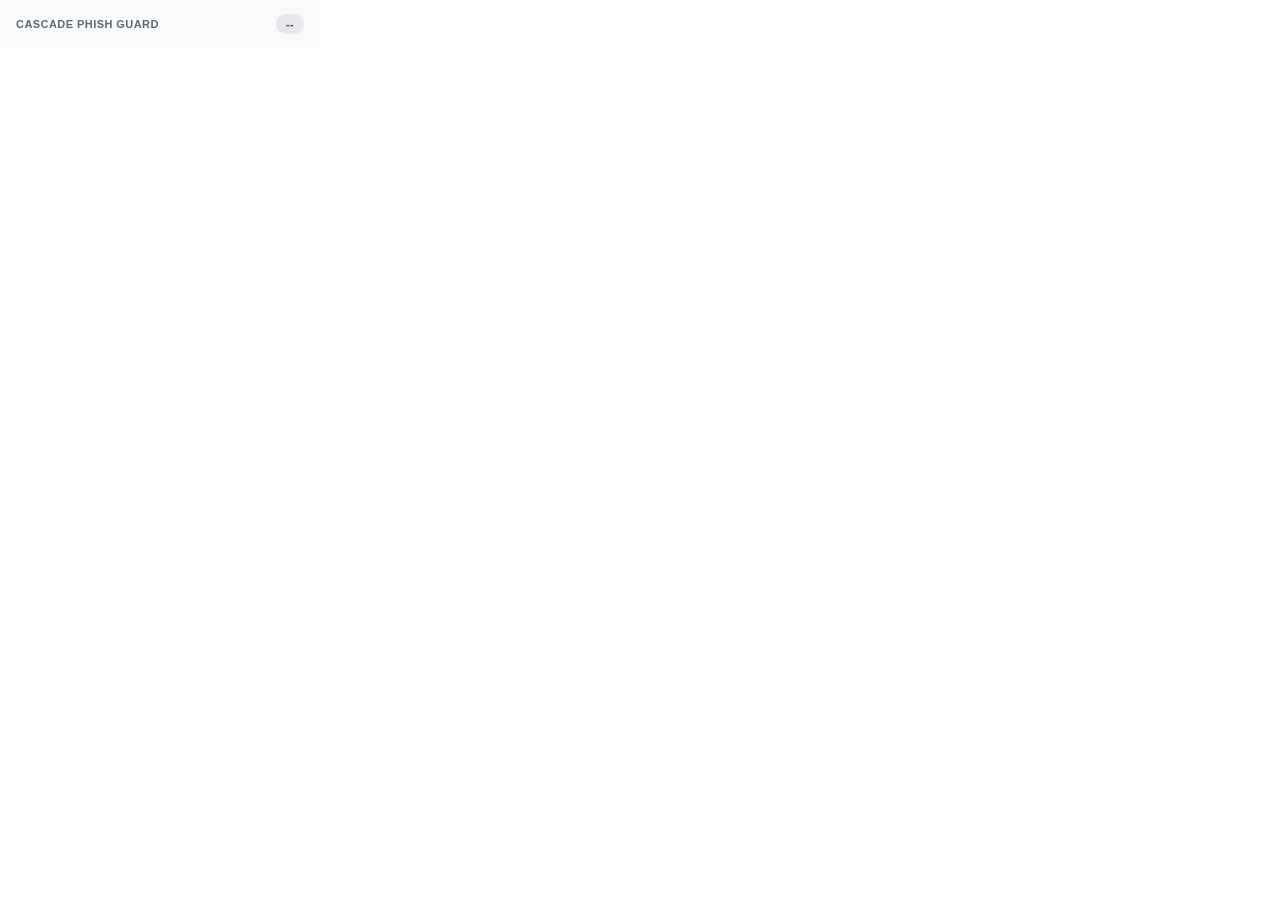
==== extension/popup.html @ 0cf2cec9 "CPG-36 — Extension UI: verdict states + progressive loading" ====
<!DOCTYPE html>
<html lang="en">
<head>
  <meta charset="UTF-8" />
  <title>Cascade Phish Guard</title>
  <link rel="stylesheet" href="popup.css" />
</head>
<body>
  <div class="card">
    <div class="topbar topbar-neutral" id="topbar">
      <span class="topbar-label">Cascade Phish Guard</span>
      <span class="badge badge-neutral" id="badge">--</span>
    </div>
    <div class="content" id="content"></div>
  </div>
  <script src="popup.js"></script>
</body>
</html>
---- extension/popup.css ----
:root {
  --radius-card: 18px;
  --radius-pill: 999px;
  --shadow-card: 0 10px 30px rgba(15, 23, 42, 0.1);
  --color-text: #1f2937;
  --color-muted: #6b7280;
  --color-border: #e5e7eb;

  --safe: #16a34a;
  --safe-bg: #ecfdf5;
  --safe-badge-bg: #dcfce7;
  --safe-badge-text: #15803d;

  --suspicious: #d97706;
  --suspicious-bg: #fffbeb;
  --suspicious-badge-bg: #fef3c7;
  --suspicious-badge-text: #b45309;

  --phishing: #dc2626;
  --phishing-bg: #fef2f2;
  --phishing-badge-bg: #fee2e2;
  --phishing-badge-text: #b91c1c;

  --loading: #2563eb;
  --loading-bg: #eff6ff;
  --loading-badge-bg: #dbeafe;
  --loading-badge-text: #1d4ed8;

  --neutral: #6b7280;
  --neutral-bg: #f9fafb;
  --neutral-badge-bg: #e5e7eb;
  --neutral-badge-text: #374151;
}

* {
  box-sizing: border-box;
}

html {
  background: transparent;
}

body {
  margin: 0;
  width: 320px;
  font-family: -apple-system, BlinkMacSystemFont, "Segoe UI", Roboto, sans-serif;
  background: transparent;
  color: var(--color-text);
}

.card {
  background: #fff;
}

.topbar {
  display: flex;
  align-items: center;
  justify-content: space-between;
  padding: 14px 16px;
  transition: background 0.25s ease;
}

.topbar-label {
  font-size: 11px;
  font-weight: 700;
  letter-spacing: 0.04em;
  text-transform: uppercase;
  color: var(--color-text);
  opacity: 0.7;
}

.badge {
  font-size: 11px;
  font-weight: 700;
  letter-spacing: 0.03em;
  padding: 4px 10px;
  border-radius: var(--radius-pill);
  transition: background 0.25s ease, color 0.25s ease;
}

.topbar-safe {
  background: var(--safe-bg);
}
.badge-safe {
  background: var(--safe-badge-bg);
  color: var(--safe-badge-text);
}

.topbar-suspicious {
  background: var(--suspicious-bg);
}
.badge-suspicious {
  background: var(--suspicious-badge-bg);
  color: var(--suspicious-badge-text);
}

.topbar-phishing {
  background: var(--phishing-bg);
}
.badge-phishing {
  background: var(--phishing-badge-bg);
  color: var(--phishing-badge-text);
}

.topbar-loading {
  background: var(--loading-bg);
}
.badge-loading {
  background: var(--loading-badge-bg);
  color: var(--loading-badge-text);
}

.topbar-neutral {
  background: var(--neutral-bg);
}
.badge-neutral {
  background: var(--neutral-badge-bg);
  color: var(--neutral-badge-text);
}

.content {
  padding: 26px 20px 22px;
  min-height: 140px;
  display: flex;
  align-items: center;
  justify-content: center;
}

.state {
  width: 100%;
  display: flex;
  flex-direction: column;
  align-items: center;
  text-align: center;
}

.spinner {
  width: 26px;
  height: 26px;
  border: 3px solid var(--color-border);
  border-top-color: var(--loading);
  border-radius: 50%;
  animation: spin 0.8s linear infinite;
  margin-bottom: 10px;
}

@keyframes spin {
  to {
    transform: rotate(360deg);
  }
}

.stage-text {
  font-size: 13px;
  color: var(--color-muted);
  margin: 0;
}

.verdict-icon {
  width: 46px;
  height: 46px;
  border-radius: 50%;
  display: flex;
  align-items: center;
  justify-content: center;
  font-size: 20px;
  font-weight: 700;
  margin-bottom: 10px;
}

.icon-safe {
  background: var(--safe-badge-bg);
  color: var(--safe);
}
.icon-suspicious {
  background: var(--suspicious-badge-bg);
  color: var(--suspicious);
}
.icon-phishing {
  background: var(--phishing-badge-bg);
  color: var(--phishing);
}
.icon-neutral {
  background: var(--neutral-badge-bg);
  color: var(--neutral);
}

.verdict-label {
  font-size: 16px;
  font-weight: 700;
  margin: 0 0 16px;
}

.progress-row {
  width: 100%;
  display: flex;
  justify-content: space-between;
  font-size: 12px;
  color: var(--color-muted);
  margin-bottom: 6px;
}

.progress-value {
  font-weight: 700;
  color: var(--color-text);
}

.progress-track {
  width: 100%;
  height: 8px;
  background: var(--color-border);
  border-radius: var(--radius-pill);
  overflow: hidden;
}

.progress-fill {
  height: 100%;
  border-radius: var(--radius-pill);
  transition: width 0.3s ease;
}

.fill-safe {
  background: var(--safe);
}
.fill-suspicious {
  background: var(--suspicious);
}
.fill-phishing {
  background: var(--phishing);
}

.note {
  font-size: 12px;
  color: var(--color-muted);
  margin: 10px 0 0;
  line-height: 1.45;
}

.note-box {
  display: flex;
  align-items: flex-start;
  gap: 8px;
  text-align: left;
  margin-top: 16px;
  padding: 10px 12px;
  border-radius: 12px;
  background: var(--neutral-bg);
  border: 1px solid var(--color-border);
  font-size: 12px;
  color: var(--color-muted);
  line-height: 1.45;
}

.note-icon {
  flex-shrink: 0;
  width: 16px;
  height: 16px;
  margin-top: 1px;
  border-radius: 50%;
  background: var(--color-border);
  color: var(--color-text);
  font-size: 11px;
  font-weight: 700;
  display: flex;
  align-items: center;
  justify-content: center;
}
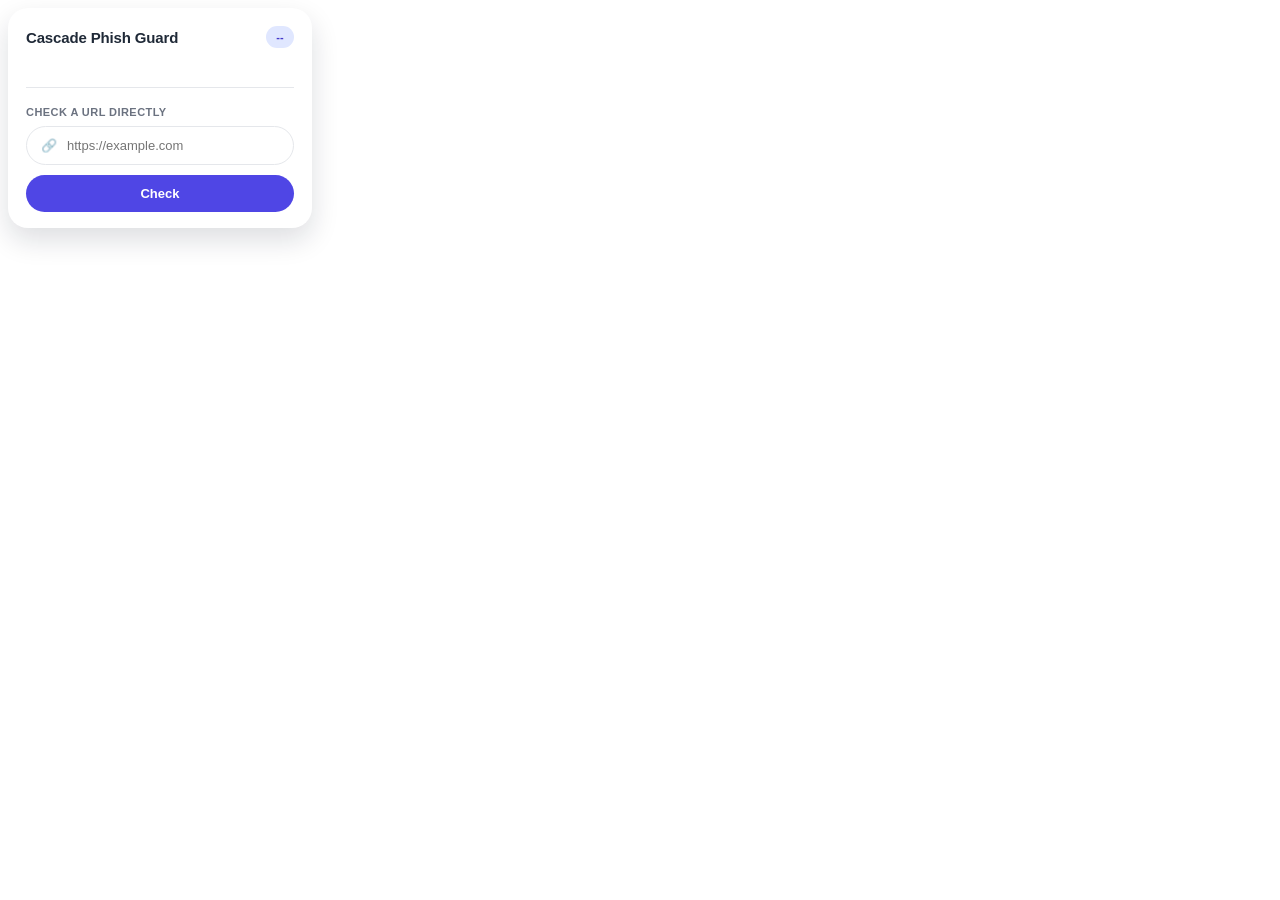
==== commit 144356b3: "extension ui fixes" ====
--- a/extension/popup.html
+++ b/extension/popup.html
@@ -7,12 +7,33 @@
 </head>
 <body>
   <div class="card">
-    <div class="topbar topbar-neutral" id="topbar">
-      <span class="topbar-label">Cascade Phish Guard</span>
-      <span class="badge badge-neutral" id="badge">--</span>
+    <div class="header-row">
+      <span class="brand-title">Cascade Phish Guard</span>
+      <span class="badge" id="badge">--</span>
     </div>
-    <div class="content" id="content"></div>
+    <p class="subtitle" id="subtitle">&nbsp;</p>
+
+    <div id="content"></div>
+
+    <div class="divider"></div>
+
+    <form id="manual-form" class="manual-section">
+      <label class="manual-label" for="manual-url">Check a URL directly</label>
+      <div class="manual-input-wrap">
+        <span class="manual-icon">&#128279;</span>
+        <input
+          type="text"
+          id="manual-url"
+          class="manual-input"
+          placeholder="https://example.com"
+          autocomplete="off"
+        />
+      </div>
+      <button type="submit" class="manual-button">Check</button>
+      <div id="manual-result" class="manual-result"></div>
+    </form>
   </div>
+  <script src="shared.js"></script>
   <script src="popup.js"></script>
 </body>
 </html>
--- a/extension/popup.css
+++ b/extension/popup.css
@@ -1,147 +1,250 @@
 :root {
-  --radius-card: 18px;
+  --radius-card: 20px;
   --radius-pill: 999px;
-  --shadow-card: 0 10px 30px rgba(15, 23, 42, 0.1);
+  --shadow-card: 0 12px 28px rgba(15, 23, 42, 0.14);
   --color-text: #1f2937;
   --color-muted: #6b7280;
   --color-border: #e5e7eb;
 
-  --safe: #16a34a;
-  --safe-bg: #ecfdf5;
+  --brand: #4f46e5;
+  --brand-dark: #4338ca;
+  --brand-light: #eef2ff;
+
+  --safe-text: #065f46;
   --safe-badge-bg: #dcfce7;
   --safe-badge-text: #15803d;
-
-  --suspicious: #d97706;
-  --suspicious-bg: #fffbeb;
+  --safe-grad-a: #bbf7d0;
+  --safe-grad-b: #4ade80;
+  --safe-fill: #16a34a;
+
+  --suspicious-text: #78350f;
   --suspicious-badge-bg: #fef3c7;
   --suspicious-badge-text: #b45309;
-
-  --phishing: #dc2626;
-  --phishing-bg: #fef2f2;
+  --suspicious-grad-a: #fde68a;
+  --suspicious-grad-b: #f59e0b;
+  --suspicious-fill: #d97706;
+
+  --phishing-text: #7f1d1d;
   --phishing-badge-bg: #fee2e2;
   --phishing-badge-text: #b91c1c;
-
-  --loading: #2563eb;
-  --loading-bg: #eff6ff;
-  --loading-badge-bg: #dbeafe;
-  --loading-badge-text: #1d4ed8;
-
-  --neutral: #6b7280;
-  --neutral-bg: #f9fafb;
-  --neutral-badge-bg: #e5e7eb;
-  --neutral-badge-text: #374151;
+  --phishing-grad-a: #fecaca;
+  --phishing-grad-b: #f87171;
+  --phishing-fill: #dc2626;
+
+  --neutral-text: #3730a3;
+  --neutral-badge-bg: #e0e7ff;
+  --neutral-badge-text: #4338ca;
+  --neutral-grad-a: #e0e7ff;
+  --neutral-grad-b: #a5b4fc;
 }
 
 * {
   box-sizing: border-box;
 }
 
-html {
-  background: transparent;
-}
-
+html,
 body {
   margin: 0;
+  background: transparent;
+}
+
+body {
   width: 320px;
-  font-family: -apple-system, BlinkMacSystemFont, "Segoe UI", Roboto, sans-serif;
-  background: transparent;
+  font-family:
+    -apple-system, BlinkMacSystemFont, "Segoe UI", Roboto, sans-serif;
   color: var(--color-text);
 }
 
 .card {
+  margin: 8px;
+  border-radius: var(--radius-card);
+  box-shadow: var(--shadow-card);
   background: #fff;
-}
-
-.topbar {
+  padding: 18px 18px 16px;
+}
+
+.header-row {
   display: flex;
   align-items: center;
   justify-content: space-between;
-  padding: 14px 16px;
-  transition: background 0.25s ease;
-}
-
-.topbar-label {
+  gap: 8px;
+}
+
+.brand-title {
+  font-size: 15px;
+  font-weight: 700;
+  letter-spacing: -0.01em;
+}
+
+.badge {
+  display: inline-flex;
+  align-items: center;
+  gap: 4px;
   font-size: 11px;
   font-weight: 700;
-  letter-spacing: 0.04em;
-  text-transform: uppercase;
-  color: var(--color-text);
-  opacity: 0.7;
-}
-
-.badge {
-  font-size: 11px;
-  font-weight: 700;
-  letter-spacing: 0.03em;
-  padding: 4px 10px;
+  letter-spacing: 0.02em;
+  padding: 5px 10px;
   border-radius: var(--radius-pill);
-  transition: background 0.25s ease, color 0.25s ease;
-}
-
-.topbar-safe {
-  background: var(--safe-bg);
-}
+  white-space: nowrap;
+  background: var(--neutral-badge-bg);
+  color: var(--neutral-badge-text);
+}
+
+.badge-icon {
+  font-size: 10px;
+}
+
 .badge-safe {
   background: var(--safe-badge-bg);
   color: var(--safe-badge-text);
 }
-
-.topbar-suspicious {
-  background: var(--suspicious-bg);
-}
 .badge-suspicious {
   background: var(--suspicious-badge-bg);
   color: var(--suspicious-badge-text);
 }
-
-.topbar-phishing {
-  background: var(--phishing-bg);
-}
 .badge-phishing {
   background: var(--phishing-badge-bg);
   color: var(--phishing-badge-text);
 }
-
-.topbar-loading {
-  background: var(--loading-bg);
-}
-.badge-loading {
-  background: var(--loading-badge-bg);
-  color: var(--loading-badge-text);
-}
-
-.topbar-neutral {
-  background: var(--neutral-bg);
-}
+.badge-loading,
 .badge-neutral {
   background: var(--neutral-badge-bg);
   color: var(--neutral-badge-text);
 }
 
-.content {
-  padding: 26px 20px 22px;
-  min-height: 140px;
+.subtitle {
+  margin: 6px 0 16px;
+  font-size: 12px;
+  color: var(--color-muted);
+  min-height: 15px;
+}
+
+/* --- Hero panel: the gradient "spotlight" box for the current verdict --- */
+
+.hero {
+  display: flex;
+  align-items: center;
+  gap: 12px;
+  border-radius: 16px;
+  padding: 16px;
+  position: relative;
+  overflow: hidden;
+  background-repeat: no-repeat;
+  background-size: 100% 100%;
+}
+
+.hero-safe {
+  background-image:
+    radial-gradient(
+      circle at 18% 22%,
+      rgba(255, 255, 255, 0.65) 1.5px,
+      transparent 1.5px
+    ),
+    radial-gradient(
+      circle at 78% 60%,
+      rgba(255, 255, 255, 0.55) 1.5px,
+      transparent 1.5px
+    ),
+    radial-gradient(
+      circle at 45% 85%,
+      rgba(255, 255, 255, 0.4) 1.5px,
+      transparent 1.5px
+    ),
+    linear-gradient(135deg, var(--safe-grad-a), var(--safe-grad-b));
+}
+.hero-suspicious {
+  background-image:
+    radial-gradient(
+      circle at 18% 22%,
+      rgba(255, 255, 255, 0.65) 1.5px,
+      transparent 1.5px
+    ),
+    radial-gradient(
+      circle at 78% 60%,
+      rgba(255, 255, 255, 0.55) 1.5px,
+      transparent 1.5px
+    ),
+    radial-gradient(
+      circle at 45% 85%,
+      rgba(255, 255, 255, 0.4) 1.5px,
+      transparent 1.5px
+    ),
+    linear-gradient(135deg, var(--suspicious-grad-a), var(--suspicious-grad-b));
+}
+.hero-phishing {
+  background-image:
+    radial-gradient(
+      circle at 18% 22%,
+      rgba(255, 255, 255, 0.65) 1.5px,
+      transparent 1.5px
+    ),
+    radial-gradient(
+      circle at 78% 60%,
+      rgba(255, 255, 255, 0.55) 1.5px,
+      transparent 1.5px
+    ),
+    radial-gradient(
+      circle at 45% 85%,
+      rgba(255, 255, 255, 0.4) 1.5px,
+      transparent 1.5px
+    ),
+    linear-gradient(135deg, var(--phishing-grad-a), var(--phishing-grad-b));
+}
+.hero-loading,
+.hero-neutral {
+  background-image:
+    radial-gradient(
+      circle at 18% 22%,
+      rgba(255, 255, 255, 0.65) 1.5px,
+      transparent 1.5px
+    ),
+    radial-gradient(
+      circle at 78% 60%,
+      rgba(255, 255, 255, 0.55) 1.5px,
+      transparent 1.5px
+    ),
+    radial-gradient(
+      circle at 45% 85%,
+      rgba(255, 255, 255, 0.4) 1.5px,
+      transparent 1.5px
+    ),
+    linear-gradient(135deg, var(--neutral-grad-a), var(--neutral-grad-b));
+}
+
+.hero-icon {
+  flex-shrink: 0;
+  width: 44px;
+  height: 44px;
+  border-radius: 50%;
   display: flex;
   align-items: center;
   justify-content: center;
-}
-
-.state {
-  width: 100%;
-  display: flex;
-  flex-direction: column;
-  align-items: center;
-  text-align: center;
-}
-
-.spinner {
-  width: 26px;
-  height: 26px;
-  border: 3px solid var(--color-border);
-  border-top-color: var(--loading);
+  font-size: 20px;
+  font-weight: 700;
+  background: rgba(255, 255, 255, 0.6);
+}
+
+.hero-safe .hero-icon {
+  color: var(--safe-text);
+}
+.hero-suspicious .hero-icon {
+  color: var(--suspicious-text);
+}
+.hero-phishing .hero-icon {
+  color: var(--phishing-text);
+}
+.hero-loading .hero-icon,
+.hero-neutral .hero-icon {
+  color: var(--neutral-text);
+}
+
+.hero-icon .spinner {
+  width: 20px;
+  height: 20px;
+  border: 3px solid rgba(67, 56, 202, 0.25);
+  border-top-color: var(--neutral-text);
   border-radius: 50%;
   animation: spin 0.8s linear infinite;
-  margin-bottom: 10px;
 }
 
 @keyframes spin {
@@ -150,67 +253,50 @@
   }
 }
 
-.stage-text {
-  font-size: 13px;
-  color: var(--color-muted);
+.hero-text {
+  min-width: 0;
+}
+
+.hero-label {
   margin: 0;
-}
-
-.verdict-icon {
-  width: 46px;
-  height: 46px;
-  border-radius: 50%;
-  display: flex;
-  align-items: center;
-  justify-content: center;
-  font-size: 20px;
-  font-weight: 700;
-  margin-bottom: 10px;
-}
-
-.icon-safe {
-  background: var(--safe-badge-bg);
-  color: var(--safe);
-}
-.icon-suspicious {
-  background: var(--suspicious-badge-bg);
-  color: var(--suspicious);
-}
-.icon-phishing {
-  background: var(--phishing-badge-bg);
-  color: var(--phishing);
-}
-.icon-neutral {
-  background: var(--neutral-badge-bg);
-  color: var(--neutral);
-}
-
-.verdict-label {
-  font-size: 16px;
-  font-weight: 700;
-  margin: 0 0 16px;
-}
-
-.progress-row {
-  width: 100%;
-  display: flex;
-  justify-content: space-between;
+  font-size: 15px;
+  font-weight: 700;
+  line-height: 1.25;
+}
+
+.hero-sub {
+  margin: 2px 0 0;
   font-size: 12px;
-  color: var(--color-muted);
-  margin-bottom: 6px;
-}
-
-.progress-value {
-  font-weight: 700;
-  color: var(--color-text);
+  line-height: 1.4;
+  opacity: 0.85;
+}
+
+.hero-safe .hero-label,
+.hero-safe .hero-sub {
+  color: var(--safe-text);
+}
+.hero-suspicious .hero-label,
+.hero-suspicious .hero-sub {
+  color: var(--suspicious-text);
+}
+.hero-phishing .hero-label,
+.hero-phishing .hero-sub {
+  color: var(--phishing-text);
+}
+.hero-loading .hero-label,
+.hero-loading .hero-sub,
+.hero-neutral .hero-label,
+.hero-neutral .hero-sub {
+  color: var(--neutral-text);
 }
 
 .progress-track {
   width: 100%;
-  height: 8px;
+  height: 6px;
   background: var(--color-border);
   border-radius: var(--radius-pill);
   overflow: hidden;
+  margin-top: 10px;
 }
 
 .progress-fill {
@@ -220,20 +306,13 @@
 }
 
 .fill-safe {
-  background: var(--safe);
+  background: var(--safe-fill);
 }
 .fill-suspicious {
-  background: var(--suspicious);
+  background: var(--suspicious-fill);
 }
 .fill-phishing {
-  background: var(--phishing);
-}
-
-.note {
-  font-size: 12px;
-  color: var(--color-muted);
-  margin: 10px 0 0;
-  line-height: 1.45;
+  background: var(--phishing-fill);
 }
 
 .note-box {
@@ -241,10 +320,10 @@
   align-items: flex-start;
   gap: 8px;
   text-align: left;
-  margin-top: 16px;
+  margin-top: 12px;
   padding: 10px 12px;
   border-radius: 12px;
-  background: var(--neutral-bg);
+  background: #f9fafb;
   border: 1px solid var(--color-border);
   font-size: 12px;
   color: var(--color-muted);
@@ -265,3 +344,80 @@
   align-items: center;
   justify-content: center;
 }
+
+.divider {
+  height: 1px;
+  background: var(--color-border);
+  margin: 18px 0;
+}
+
+.manual-section {
+  display: flex;
+  flex-direction: column;
+}
+
+.manual-label {
+  font-size: 11px;
+  font-weight: 700;
+  text-transform: uppercase;
+  letter-spacing: 0.04em;
+  color: var(--color-muted);
+  margin-bottom: 8px;
+}
+
+.manual-input-wrap {
+  display: flex;
+  align-items: center;
+  gap: 8px;
+  padding: 10px 14px;
+  border: 1px solid var(--color-border);
+  border-radius: var(--radius-pill);
+  background: #fff;
+}
+
+.manual-input-wrap:focus-within {
+  border-color: var(--brand);
+}
+
+.manual-icon {
+  flex-shrink: 0;
+  font-size: 13px;
+  opacity: 0.6;
+}
+
+.manual-input {
+  flex: 1;
+  min-width: 0;
+  border: none;
+  outline: none;
+  background: transparent;
+  font-size: 13px;
+  font-family: inherit;
+  color: var(--color-text);
+}
+
+.manual-button {
+  margin-top: 10px;
+  width: 100%;
+  padding: 11px;
+  border: none;
+  border-radius: var(--radius-pill);
+  background: var(--brand);
+  color: #fff;
+  font-size: 13px;
+  font-weight: 700;
+  cursor: pointer;
+}
+
+.manual-button:hover {
+  background: var(--brand-dark);
+}
+
+.manual-button:disabled {
+  opacity: 0.6;
+  cursor: default;
+}
+
+.manual-result:not(:empty) {
+  margin-top: 12px;
+}
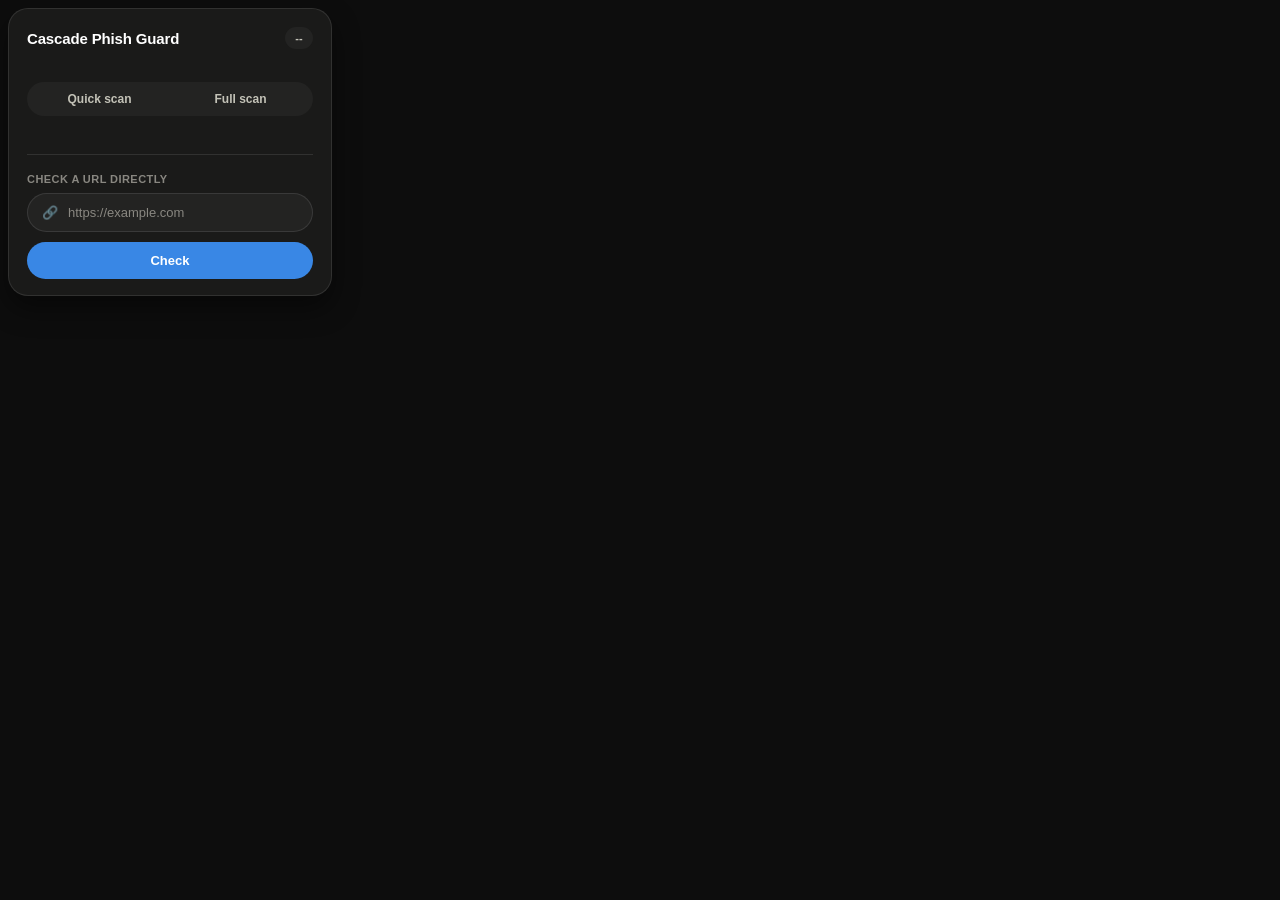
==== commit ec94b336: "add full-scan mode with speedometer gauges, dark theme, and collapsible layer cards" ====
--- a/extension/popup.html
+++ b/extension/popup.html
@@ -12,6 +12,14 @@
       <span class="badge" id="badge">--</span>
     </div>
     <p class="subtitle" id="subtitle">&nbsp;</p>
+
+    <div class="scan-mode-row">
+      <div class="scan-mode-toggle" id="scan-mode-toggle" role="group" aria-label="Scan mode">
+        <button type="button" class="scan-mode-option" data-mode="quick">Quick scan</button>
+        <button type="button" class="scan-mode-option" data-mode="full">Full scan</button>
+      </div>
+      <p class="scan-mode-hint" id="scan-mode-hint"></p>
+    </div>
 
     <div id="content"></div>
 
--- a/extension/popup.css
+++ b/extension/popup.css
@@ -1,41 +1,28 @@
 :root {
   --radius-card: 20px;
   --radius-pill: 999px;
-  --shadow-card: 0 12px 28px rgba(15, 23, 42, 0.14);
-  --color-text: #1f2937;
-  --color-muted: #6b7280;
-  --color-border: #e5e7eb;
-
-  --brand: #4f46e5;
-  --brand-dark: #4338ca;
-  --brand-light: #eef2ff;
-
-  --safe-text: #065f46;
-  --safe-badge-bg: #dcfce7;
-  --safe-badge-text: #15803d;
-  --safe-grad-a: #bbf7d0;
-  --safe-grad-b: #4ade80;
-  --safe-fill: #16a34a;
-
-  --suspicious-text: #78350f;
-  --suspicious-badge-bg: #fef3c7;
-  --suspicious-badge-text: #b45309;
-  --suspicious-grad-a: #fde68a;
-  --suspicious-grad-b: #f59e0b;
-  --suspicious-fill: #d97706;
-
-  --phishing-text: #7f1d1d;
-  --phishing-badge-bg: #fee2e2;
-  --phishing-badge-text: #b91c1c;
-  --phishing-grad-a: #fecaca;
-  --phishing-grad-b: #f87171;
-  --phishing-fill: #dc2626;
-
-  --neutral-text: #3730a3;
-  --neutral-badge-bg: #e0e7ff;
-  --neutral-badge-text: #4338ca;
-  --neutral-grad-a: #e0e7ff;
-  --neutral-grad-b: #a5b4fc;
+  --shadow-card: 0 12px 28px rgba(0, 0, 0, 0.45);
+
+  --page: #0d0d0d;
+  --surface: #1a1a19;
+  --surface-raised: #232322;
+  --border: rgba(255, 255, 255, 0.1);
+
+  --text-primary: #ffffff;
+  --text-secondary: #c3c2b7;
+  --text-muted: #898781;
+
+  --brand: #3987e5;
+  --brand-dark: #2a78d6;
+  --brand-soft: rgba(57, 135, 229, 0.16);
+
+  /* Status palette -- fixed, mode-invariant, never repurposed for anything else */
+  --status-good: #0ca30c;
+  --status-good-soft: rgba(12, 163, 12, 0.16);
+  --status-warning: #fab219;
+  --status-warning-soft: rgba(250, 178, 25, 0.16);
+  --status-critical: #d03b3b;
+  --status-critical-soft: rgba(208, 59, 59, 0.16);
 }
 
 * {
@@ -45,21 +32,23 @@
 html,
 body {
   margin: 0;
-  background: transparent;
+  background: var(--page);
 }
 
 body {
-  width: 320px;
+  width: 340px;
   font-family:
     -apple-system, BlinkMacSystemFont, "Segoe UI", Roboto, sans-serif;
-  color: var(--color-text);
+  color: var(--text-primary);
+  color-scheme: dark;
 }
 
 .card {
   margin: 8px;
   border-radius: var(--radius-card);
   box-shadow: var(--shadow-card);
-  background: #fff;
+  background: var(--surface);
+  border: 1px solid var(--border);
   padding: 18px 18px 16px;
 }
 
@@ -74,6 +63,7 @@
   font-size: 15px;
   font-weight: 700;
   letter-spacing: -0.01em;
+  color: var(--text-primary);
 }
 
 .badge {
@@ -86,8 +76,8 @@
   padding: 5px 10px;
   border-radius: var(--radius-pill);
   white-space: nowrap;
-  background: var(--neutral-badge-bg);
-  color: var(--neutral-badge-text);
+  background: var(--surface-raised);
+  color: var(--text-secondary);
 }
 
 .badge-icon {
@@ -95,156 +85,28 @@
 }
 
 .badge-safe {
-  background: var(--safe-badge-bg);
-  color: var(--safe-badge-text);
+  background: var(--status-good-soft);
+  color: var(--status-good);
 }
 .badge-suspicious {
-  background: var(--suspicious-badge-bg);
-  color: var(--suspicious-badge-text);
+  background: var(--status-warning-soft);
+  color: var(--status-warning);
 }
 .badge-phishing {
-  background: var(--phishing-badge-bg);
-  color: var(--phishing-badge-text);
+  background: var(--status-critical-soft);
+  color: var(--status-critical);
 }
 .badge-loading,
 .badge-neutral {
-  background: var(--neutral-badge-bg);
-  color: var(--neutral-badge-text);
+  background: var(--surface-raised);
+  color: var(--text-secondary);
 }
 
 .subtitle {
-  margin: 6px 0 16px;
+  margin: 6px 0 12px;
   font-size: 12px;
-  color: var(--color-muted);
+  color: var(--text-muted);
   min-height: 15px;
-}
-
-/* --- Hero panel: the gradient "spotlight" box for the current verdict --- */
-
-.hero {
-  display: flex;
-  align-items: center;
-  gap: 12px;
-  border-radius: 16px;
-  padding: 16px;
-  position: relative;
-  overflow: hidden;
-  background-repeat: no-repeat;
-  background-size: 100% 100%;
-}
-
-.hero-safe {
-  background-image:
-    radial-gradient(
-      circle at 18% 22%,
-      rgba(255, 255, 255, 0.65) 1.5px,
-      transparent 1.5px
-    ),
-    radial-gradient(
-      circle at 78% 60%,
-      rgba(255, 255, 255, 0.55) 1.5px,
-      transparent 1.5px
-    ),
-    radial-gradient(
-      circle at 45% 85%,
-      rgba(255, 255, 255, 0.4) 1.5px,
-      transparent 1.5px
-    ),
-    linear-gradient(135deg, var(--safe-grad-a), var(--safe-grad-b));
-}
-.hero-suspicious {
-  background-image:
-    radial-gradient(
-      circle at 18% 22%,
-      rgba(255, 255, 255, 0.65) 1.5px,
-      transparent 1.5px
-    ),
-    radial-gradient(
-      circle at 78% 60%,
-      rgba(255, 255, 255, 0.55) 1.5px,
-      transparent 1.5px
-    ),
-    radial-gradient(
-      circle at 45% 85%,
-      rgba(255, 255, 255, 0.4) 1.5px,
-      transparent 1.5px
-    ),
-    linear-gradient(135deg, var(--suspicious-grad-a), var(--suspicious-grad-b));
-}
-.hero-phishing {
-  background-image:
-    radial-gradient(
-      circle at 18% 22%,
-      rgba(255, 255, 255, 0.65) 1.5px,
-      transparent 1.5px
-    ),
-    radial-gradient(
-      circle at 78% 60%,
-      rgba(255, 255, 255, 0.55) 1.5px,
-      transparent 1.5px
-    ),
-    radial-gradient(
-      circle at 45% 85%,
-      rgba(255, 255, 255, 0.4) 1.5px,
-      transparent 1.5px
-    ),
-    linear-gradient(135deg, var(--phishing-grad-a), var(--phishing-grad-b));
-}
-.hero-loading,
-.hero-neutral {
-  background-image:
-    radial-gradient(
-      circle at 18% 22%,
-      rgba(255, 255, 255, 0.65) 1.5px,
-      transparent 1.5px
-    ),
-    radial-gradient(
-      circle at 78% 60%,
-      rgba(255, 255, 255, 0.55) 1.5px,
-      transparent 1.5px
-    ),
-    radial-gradient(
-      circle at 45% 85%,
-      rgba(255, 255, 255, 0.4) 1.5px,
-      transparent 1.5px
-    ),
-    linear-gradient(135deg, var(--neutral-grad-a), var(--neutral-grad-b));
-}
-
-.hero-icon {
-  flex-shrink: 0;
-  width: 44px;
-  height: 44px;
-  border-radius: 50%;
-  display: flex;
-  align-items: center;
-  justify-content: center;
-  font-size: 20px;
-  font-weight: 700;
-  background: rgba(255, 255, 255, 0.6);
-}
-
-.hero-safe .hero-icon {
-  color: var(--safe-text);
-}
-.hero-suspicious .hero-icon {
-  color: var(--suspicious-text);
-}
-.hero-phishing .hero-icon {
-  color: var(--phishing-text);
-}
-.hero-loading .hero-icon,
-.hero-neutral .hero-icon {
-  color: var(--neutral-text);
-}
-
-.hero-icon .spinner {
-  width: 20px;
-  height: 20px;
-  border: 3px solid rgba(67, 56, 202, 0.25);
-  border-top-color: var(--neutral-text);
-  border-radius: 50%;
-  animation: spin 0.8s linear infinite;
 }
 
 @keyframes spin {
@@ -253,66 +115,327 @@
   }
 }
 
-.hero-text {
+/* --- Scan mode toggle --- */
+
+.scan-mode-row {
+  margin-bottom: 14px;
+}
+
+.scan-mode-toggle {
+  display: flex;
+  background: var(--surface-raised);
+  border-radius: var(--radius-pill);
+  padding: 3px;
+  gap: 2px;
+}
+
+.scan-mode-option {
+  flex: 1;
+  border: none;
+  background: transparent;
+  color: var(--text-secondary);
+  font-size: 12px;
+  font-weight: 600;
+  font-family: inherit;
+  padding: 7px 10px;
+  border-radius: var(--radius-pill);
+  cursor: pointer;
+  transition:
+    background 0.25s ease,
+    color 0.25s ease;
+}
+
+.scan-mode-option.is-active {
+  background: var(--brand);
+  color: #ffffff;
+}
+
+.scan-mode-hint {
+  margin: 6px 2px 0;
+  font-size: 11px;
+  line-height: 1.4;
+  color: var(--text-muted);
+  min-height: 14px;
+}
+
+/* --- Gauges --- */
+
+.gauge-row {
+  display: flex;
+  flex-direction: column;
+  align-items: center;
+  gap: 14px;
+  margin-bottom: 16px;
+}
+
+.gauge-big-wrap {
+  position: relative;
+  width: 148px;
+  height: 148px;
+}
+
+.gauge-small-row {
+  display: flex;
+  gap: 10px;
+  width: 100%;
+  justify-content: center;
+}
+
+.gauge-small-wrap {
+  position: relative;
+  width: 72px;
+  height: 72px;
+  flex-shrink: 0;
+}
+
+.gauge-small-label {
+  margin: 4px 0 0;
+  font-size: 9.5px;
+  font-weight: 700;
+  text-transform: uppercase;
+  letter-spacing: 0.03em;
+  text-align: center;
+  color: var(--text-muted);
+}
+
+.gauge-small-col {
+  display: flex;
+  flex-direction: column;
+  align-items: center;
+}
+
+.gauge-svg {
+  width: 100%;
+  height: 100%;
+  transform: rotate(0deg);
+}
+
+.gauge-track {
+  fill: none;
+  stroke: var(--surface-raised);
+  stroke-linecap: round;
+}
+
+.gauge-fill {
+  fill: none;
+  stroke-linecap: round;
+  stroke-dasharray: 100;
+  transition: stroke-dashoffset 0.8s cubic-bezier(0.22, 1, 0.36, 1);
+}
+
+.gauge-fill.gauge-good {
+  stroke: var(--status-good);
+}
+.gauge-fill.gauge-warning {
+  stroke: var(--status-warning);
+}
+.gauge-fill.gauge-critical {
+  stroke: var(--status-critical);
+}
+.gauge-fill.gauge-neutral {
+  stroke: var(--text-muted);
+}
+
+.gauge-center {
+  position: absolute;
+  inset: 0;
+  display: flex;
+  flex-direction: column;
+  align-items: center;
+  justify-content: center;
+  text-align: center;
+  pointer-events: none;
+}
+
+.gauge-value {
+  font-weight: 700;
+  line-height: 1;
+  color: var(--text-primary);
+  font-variant-numeric: proportional-nums;
+}
+
+.gauge-big .gauge-value {
+  font-size: 30px;
+}
+
+.gauge-small .gauge-value {
+  font-size: 15px;
+}
+
+.gauge-status-label {
+  margin-top: 2px;
+  font-size: 10px;
+  font-weight: 700;
+  letter-spacing: 0.02em;
+}
+
+.gauge-small .gauge-status-label {
+  font-size: 8.5px;
+}
+
+.gauge-status-label.gauge-good {
+  color: var(--status-good);
+}
+.gauge-status-label.gauge-warning {
+  color: var(--status-warning);
+}
+.gauge-status-label.gauge-critical {
+  color: var(--status-critical);
+}
+.gauge-status-label.gauge-neutral {
+  color: var(--text-muted);
+}
+
+.gauge-spinner-ring {
+  animation: spin 1.4s linear infinite;
+  transform-origin: center;
+}
+
+/* --- Layer cards (collapsible checklist) --- */
+
+.steps-list {
+  display: flex;
+  flex-direction: column;
+  gap: 6px;
+  margin-bottom: 16px;
+}
+
+.layer-card {
+  border-radius: 12px;
+  background: var(--surface-raised);
+  overflow: hidden;
+  border: 1px solid transparent;
+  transition:
+    background 0.25s ease,
+    border-color 0.25s ease;
+}
+
+.layer-card.is-active {
+  border-color: var(--brand-soft);
+}
+
+.layer-card-header {
+  display: flex;
+  align-items: center;
+  gap: 10px;
+  padding: 10px 12px;
+  cursor: pointer;
+  user-select: none;
+  background: transparent;
+  border: none;
+  width: 100%;
+  text-align: left;
+  font-family: inherit;
+  color: inherit;
+}
+
+.step-icon {
+  flex-shrink: 0;
+  width: 22px;
+  height: 22px;
+  border-radius: 50%;
+  display: flex;
+  align-items: center;
+  justify-content: center;
+  font-size: 12px;
+  font-weight: 700;
+  background: var(--surface);
+  color: var(--text-secondary);
+}
+
+.step-title-wrap {
+  flex: 1;
   min-width: 0;
 }
 
-.hero-label {
+.step-title {
   margin: 0;
-  font-size: 15px;
-  font-weight: 700;
-  line-height: 1.25;
-}
-
-.hero-sub {
-  margin: 2px 0 0;
-  font-size: 12px;
-  line-height: 1.4;
-  opacity: 0.85;
-}
-
-.hero-safe .hero-label,
-.hero-safe .hero-sub {
-  color: var(--safe-text);
-}
-.hero-suspicious .hero-label,
-.hero-suspicious .hero-sub {
-  color: var(--suspicious-text);
-}
-.hero-phishing .hero-label,
-.hero-phishing .hero-sub {
-  color: var(--phishing-text);
-}
-.hero-loading .hero-label,
-.hero-loading .hero-sub,
-.hero-neutral .hero-label,
-.hero-neutral .hero-sub {
-  color: var(--neutral-text);
-}
-
-.progress-track {
-  width: 100%;
-  height: 6px;
-  background: var(--color-border);
-  border-radius: var(--radius-pill);
+  font-size: 13px;
+  font-weight: 600;
+  line-height: 1.3;
+  color: var(--text-primary);
+}
+
+.step-sub {
+  margin: 1px 0 0;
+  font-size: 11.5px;
+  line-height: 1.35;
+  color: var(--text-muted);
+}
+
+.layer-card-chevron {
+  flex-shrink: 0;
+  font-size: 10px;
+  color: var(--text-muted);
+  transition: transform 0.3s ease;
+}
+
+.layer-card.is-expanded .layer-card-chevron {
+  transform: rotate(180deg);
+}
+
+.layer-card-body-outer {
+  display: grid;
+  grid-template-rows: 0fr;
+  transition: grid-template-rows 0.3s ease;
+}
+
+.layer-card.is-expanded .layer-card-body-outer {
+  grid-template-rows: 1fr;
+}
+
+.layer-card-body-inner {
   overflow: hidden;
-  margin-top: 10px;
-}
-
-.progress-fill {
-  height: 100%;
-  border-radius: var(--radius-pill);
-  transition: width 0.3s ease;
-}
-
-.fill-safe {
-  background: var(--safe-fill);
-}
-.fill-suspicious {
-  background: var(--suspicious-fill);
-}
-.fill-phishing {
-  background: var(--phishing-fill);
+}
+
+.layer-card-body {
+  padding: 0 12px 12px 44px;
+  font-size: 11.5px;
+  line-height: 1.5;
+  color: var(--text-muted);
+}
+
+.step-pending .step-icon {
+  background: var(--surface);
+  color: var(--text-muted);
+}
+.step-pending .step-title {
+  color: var(--text-muted);
+}
+
+.step-active .step-icon {
+  background: var(--brand-soft);
+  color: var(--brand);
+}
+
+.step-spinner {
+  width: 12px;
+  height: 12px;
+  border: 2px solid rgba(57, 135, 229, 0.25);
+  border-top-color: var(--brand);
+  border-radius: 50%;
+  animation: spin 0.7s linear infinite;
+}
+
+.step-done .step-icon {
+  background: var(--status-good-soft);
+  color: var(--status-good);
+}
+
+.step-skipped .step-icon {
+  background: var(--surface);
+  color: var(--text-muted);
+}
+.step-skipped .step-title {
+  color: var(--text-muted);
+}
+
+.step-unavailable .step-icon {
+  background: var(--surface);
+  color: var(--text-muted);
+}
+.step-unavailable .step-title {
+  color: var(--text-muted);
 }
 
 .note-box {
@@ -323,10 +446,10 @@
   margin-top: 12px;
   padding: 10px 12px;
   border-radius: 12px;
-  background: #f9fafb;
-  border: 1px solid var(--color-border);
+  background: var(--surface-raised);
+  border: 1px solid var(--border);
   font-size: 12px;
-  color: var(--color-muted);
+  color: var(--text-secondary);
   line-height: 1.45;
 }
 
@@ -336,18 +459,54 @@
   height: 16px;
   margin-top: 1px;
   border-radius: 50%;
-  background: var(--color-border);
-  color: var(--color-text);
+  background: var(--surface);
+  color: var(--text-primary);
   font-size: 11px;
   font-weight: 700;
   display: flex;
   align-items: center;
   justify-content: center;
+}
+
+.empty-state {
+  display: flex;
+  flex-direction: column;
+  align-items: center;
+  text-align: center;
+  padding: 22px 8px 10px;
+  gap: 6px;
+}
+
+.empty-state-icon {
+  width: 34px;
+  height: 34px;
+  border-radius: 50%;
+  background: var(--surface-raised);
+  color: var(--text-muted);
+  display: flex;
+  align-items: center;
+  justify-content: center;
+  font-size: 15px;
+  margin-bottom: 4px;
+}
+
+.empty-state-title {
+  margin: 0;
+  font-size: 13px;
+  font-weight: 600;
+  color: var(--text-primary);
+}
+
+.empty-state-sub {
+  margin: 0;
+  font-size: 12px;
+  color: var(--text-muted);
+  max-width: 22em;
 }
 
 .divider {
   height: 1px;
-  background: var(--color-border);
+  background: var(--border);
   margin: 18px 0;
 }
 
@@ -361,7 +520,7 @@
   font-weight: 700;
   text-transform: uppercase;
   letter-spacing: 0.04em;
-  color: var(--color-muted);
+  color: var(--text-muted);
   margin-bottom: 8px;
 }
 
@@ -370,9 +529,9 @@
   align-items: center;
   gap: 8px;
   padding: 10px 14px;
-  border: 1px solid var(--color-border);
+  border: 1px solid var(--border);
   border-radius: var(--radius-pill);
-  background: #fff;
+  background: var(--surface-raised);
 }
 
 .manual-input-wrap:focus-within {
@@ -393,7 +552,11 @@
   background: transparent;
   font-size: 13px;
   font-family: inherit;
-  color: var(--color-text);
+  color: var(--text-primary);
+}
+
+.manual-input::placeholder {
+  color: var(--text-muted);
 }
 
 .manual-button {
@@ -407,6 +570,7 @@
   font-size: 13px;
   font-weight: 700;
   cursor: pointer;
+  transition: background 0.2s ease;
 }
 
 .manual-button:hover {
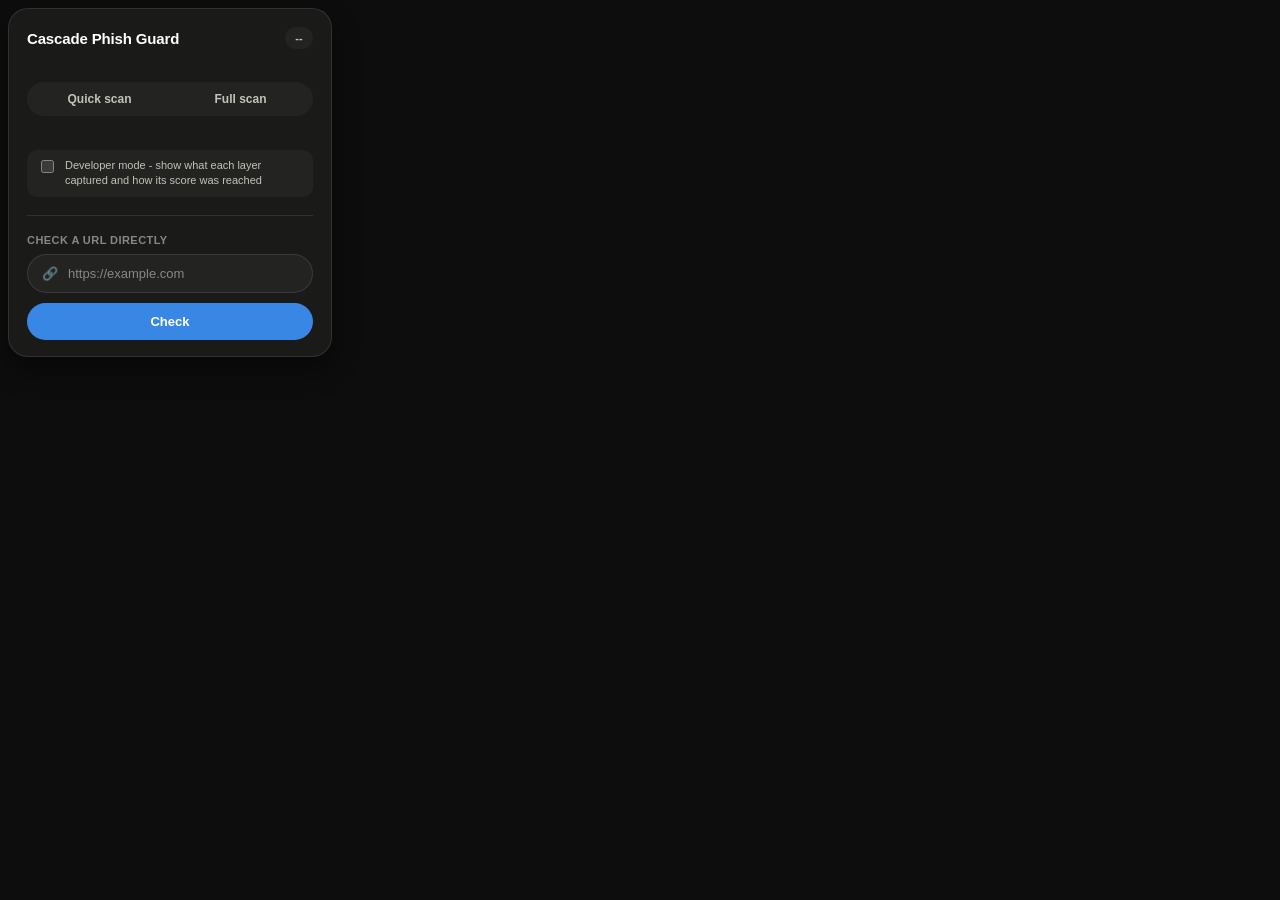
==== commit d8d3c54e: "Layer 1: fix two feature bugs, retrain, add an auditable rule for the remaining gap - traced end-to-" ====
--- a/extension/popup.html
+++ b/extension/popup.html
@@ -1,47 +1,66 @@
-<!DOCTYPE html>
+<!doctype html>
 <html lang="en">
-<head>
-  <meta charset="UTF-8" />
-  <title>Cascade Phish Guard</title>
-  <link rel="stylesheet" href="popup.css" />
-</head>
-<body>
-  <div class="card">
-    <div class="header-row">
-      <span class="brand-title">Cascade Phish Guard</span>
-      <span class="badge" id="badge">--</span>
+  <head>
+    <meta charset="UTF-8" />
+    <title>Cascade Phish Guard</title>
+    <link rel="stylesheet" href="popup.css" />
+  </head>
+  <body>
+    <div class="card">
+      <div class="header-row">
+        <span class="brand-title">Cascade Phish Guard</span>
+        <span class="badge" id="badge">--</span>
+      </div>
+      <p class="subtitle" id="subtitle">&nbsp;</p>
+
+      <div class="scan-mode-row">
+        <div
+          class="scan-mode-toggle"
+          id="scan-mode-toggle"
+          role="group"
+          aria-label="Scan mode"
+        >
+          <button type="button" class="scan-mode-option" data-mode="quick">
+            Quick scan
+          </button>
+          <button type="button" class="scan-mode-option" data-mode="full">
+            Full scan
+          </button>
+        </div>
+        <p class="scan-mode-hint" id="scan-mode-hint"></p>
+      </div>
+
+      <label class="dev-mode-row" id="dev-mode-row">
+        <input type="checkbox" id="dev-mode-toggle" />
+        <span
+          >Developer mode - show what each layer captured and how its score was
+          reached</span
+        >
+      </label>
+
+      <div id="content"></div>
+
+      <div class="divider"></div>
+
+      <form id="manual-form" class="manual-section">
+        <label class="manual-label" for="manual-url"
+          >Check a URL directly</label
+        >
+        <div class="manual-input-wrap">
+          <span class="manual-icon">&#128279;</span>
+          <input
+            type="text"
+            id="manual-url"
+            class="manual-input"
+            placeholder="https://example.com"
+            autocomplete="off"
+          />
+        </div>
+        <button type="submit" class="manual-button">Check</button>
+        <div id="manual-result" class="manual-result"></div>
+      </form>
     </div>
-    <p class="subtitle" id="subtitle">&nbsp;</p>
-
-    <div class="scan-mode-row">
-      <div class="scan-mode-toggle" id="scan-mode-toggle" role="group" aria-label="Scan mode">
-        <button type="button" class="scan-mode-option" data-mode="quick">Quick scan</button>
-        <button type="button" class="scan-mode-option" data-mode="full">Full scan</button>
-      </div>
-      <p class="scan-mode-hint" id="scan-mode-hint"></p>
-    </div>
-
-    <div id="content"></div>
-
-    <div class="divider"></div>
-
-    <form id="manual-form" class="manual-section">
-      <label class="manual-label" for="manual-url">Check a URL directly</label>
-      <div class="manual-input-wrap">
-        <span class="manual-icon">&#128279;</span>
-        <input
-          type="text"
-          id="manual-url"
-          class="manual-input"
-          placeholder="https://example.com"
-          autocomplete="off"
-        />
-      </div>
-      <button type="submit" class="manual-button">Check</button>
-      <div id="manual-result" class="manual-result"></div>
-    </form>
-  </div>
-  <script src="shared.js"></script>
-  <script src="popup.js"></script>
-</body>
+    <script src="shared.js"></script>
+    <script src="popup.js"></script>
+  </body>
 </html>
--- a/extension/popup.css
+++ b/extension/popup.css
@@ -82,6 +82,42 @@
 
 .badge-icon {
   font-size: 10px;
+  display: inline-flex;
+}
+
+.icon-svg {
+  width: 1em;
+  height: 1em;
+  display: block;
+  fill: currentColor;
+}
+
+.step-icon .icon-svg {
+  width: 14px;
+  height: 14px;
+}
+.substep-icon .icon-svg,
+.progress-summary-icon .icon-svg {
+  width: 11px;
+  height: 11px;
+}
+.note-icon .icon-svg {
+  width: 11px;
+  height: 11px;
+}
+.badge-icon .icon-svg {
+  width: 12px;
+  height: 12px;
+}
+
+.badge-spinner {
+  display: inline-block;
+  width: 9px;
+  height: 9px;
+  border: 1.5px solid rgba(57, 135, 229, 0.25);
+  border-top-color: var(--brand);
+  border-radius: 50%;
+  animation: spin 0.8s linear infinite;
 }
 
 .badge-safe {
@@ -158,14 +194,93 @@
   min-height: 14px;
 }
 
+.dev-mode-row {
+  display: flex;
+  align-items: flex-start;
+  gap: 8px;
+  margin-bottom: 14px;
+  padding: 8px 10px;
+  border-radius: 10px;
+  background: var(--surface-raised);
+  cursor: pointer;
+}
+
+.dev-mode-row input {
+  margin-top: 2px;
+  accent-color: var(--brand);
+  flex-shrink: 0;
+}
+
+.dev-mode-row span {
+  font-size: 11px;
+  line-height: 1.4;
+  color: var(--text-secondary);
+}
+
+.dev-details {
+  margin-top: 10px;
+  padding-top: 10px;
+  border-top: 1px dashed var(--border);
+}
+
+.dev-details-title {
+  margin: 0 0 6px;
+  font-size: 10.5px;
+  font-weight: 700;
+  letter-spacing: 0.03em;
+  text-transform: uppercase;
+  color: var(--accent-text, var(--brand));
+}
+
+.dev-details-grid {
+  display: grid;
+  grid-template-columns: 1fr auto;
+  gap: 3px 10px;
+  font-size: 11px;
+}
+
+.dev-details-grid dt {
+  color: var(--text-muted);
+  font-family: var(--font-mono, ui-monospace, monospace);
+  overflow-wrap: anywhere;
+}
+
+.dev-details-grid dd {
+  margin: 0;
+  color: var(--text-primary);
+  font-weight: 600;
+  text-align: right;
+  white-space: nowrap;
+}
+
+.dev-details-json {
+  margin: 0;
+  font-family: var(--font-mono, ui-monospace, monospace);
+  font-size: 10.5px;
+  line-height: 1.5;
+  color: var(--text-secondary);
+  white-space: pre-wrap;
+  word-break: break-word;
+  background: var(--page);
+  border-radius: 8px;
+  padding: 8px 10px;
+  max-height: 220px;
+  overflow-y: auto;
+}
+
 /* --- Gauges --- */
 
 .gauge-row {
+  position: relative;
   display: flex;
   flex-direction: column;
   align-items: center;
   gap: 14px;
   margin-bottom: 16px;
+}
+
+.steps-wrap {
+  position: relative;
 }
 
 .gauge-big-wrap {
@@ -292,6 +407,66 @@
 }
 
 /* --- Layer cards (collapsible checklist) --- */
+
+.progress-summary {
+  display: flex;
+  align-items: center;
+  gap: 8px;
+  padding: 8px 14px;
+  margin-bottom: 12px;
+  border-radius: var(--radius-pill);
+  background: var(--surface-raised);
+  border: 1px solid var(--border);
+  width: 100%;
+}
+
+.progress-summary-icon {
+  flex-shrink: 0;
+  width: 16px;
+  height: 16px;
+  border-radius: 50%;
+  border: 1.5px solid var(--text-muted);
+  display: flex;
+  align-items: center;
+  justify-content: center;
+  font-size: 9px;
+  color: transparent;
+}
+
+.progress-summary-icon.is-done {
+  background: var(--status-good);
+  border-color: var(--status-good);
+  color: #ffffff;
+}
+
+.progress-summary-count {
+  font-size: 12px;
+  font-weight: 700;
+  color: var(--text-primary);
+  white-space: nowrap;
+}
+
+.progress-summary-track {
+  width: 100%;
+  height: 5px;
+  border-radius: var(--radius-pill);
+  background: var(--surface);
+  overflow: hidden;
+}
+
+.progress-summary-fill {
+  height: 100%;
+  border-radius: var(--radius-pill);
+  background: var(--status-good);
+  transition: width 0.4s cubic-bezier(0.22, 1, 0.36, 1);
+}
+
+.progress-summary-pct {
+  font-size: 11px;
+  font-weight: 600;
+  color: var(--text-muted);
+  font-variant-numeric: tabular-nums;
+}
 
 .steps-list {
   display: flex;
@@ -331,16 +506,17 @@
 
 .step-icon {
   flex-shrink: 0;
-  width: 22px;
-  height: 22px;
+  width: 20px;
+  height: 20px;
   border-radius: 50%;
   display: flex;
   align-items: center;
   justify-content: center;
-  font-size: 12px;
-  font-weight: 700;
-  background: var(--surface);
-  color: var(--text-secondary);
+  font-size: 11px;
+  font-weight: 700;
+  border: 1.5px solid var(--text-muted);
+  color: transparent;
+  background: transparent;
 }
 
 .step-title-wrap {
@@ -365,13 +541,16 @@
 
 .layer-card-chevron {
   flex-shrink: 0;
-  font-size: 10px;
-  color: var(--text-muted);
+  width: 16px;
+  height: 16px;
+  color: var(--text-muted);
+  /* The icon points up, so it is turned to point down while collapsed */
+  transform: rotate(180deg);
   transition: transform 0.3s ease;
 }
 
 .layer-card.is-expanded .layer-card-chevron {
-  transform: rotate(180deg);
+  transform: rotate(0deg);
 }
 
 .layer-card-body-outer {
@@ -389,23 +568,77 @@
 }
 
 .layer-card-body {
-  padding: 0 12px 12px 44px;
+  padding: 0 12px 12px 12px;
   font-size: 11.5px;
   line-height: 1.5;
   color: var(--text-muted);
 }
 
-.step-pending .step-icon {
-  background: var(--surface);
-  color: var(--text-muted);
-}
+.layer-card-body .progress-summary {
+  margin: 0 0 10px;
+  padding: 6px 12px;
+}
+
+.substep-list {
+  display: flex;
+  flex-direction: column;
+  gap: 7px;
+  padding: 0px 14px;
+}
+
+.substep-row {
+  display: flex;
+  align-items: center;
+  gap: 8px;
+}
+
+.substep-icon {
+  flex-shrink: 0;
+  width: 16px;
+  height: 16px;
+  border-radius: 50%;
+  border: 1.5px solid var(--text-muted);
+  display: flex;
+  align-items: center;
+  justify-content: center;
+  font-size: 9px;
+  color: transparent;
+  transition:
+    background 0.25s ease,
+    border-color 0.25s ease;
+}
+
+.substep-row.is-done .substep-icon {
+  background: var(--status-good);
+  border-color: var(--status-good);
+  color: #ffffff;
+}
+
+.substep-label {
+  font-size: 12px;
+  color: var(--text-secondary);
+  transition: color 0.25s ease;
+}
+
+.substep-row.is-done .substep-label {
+  color: var(--text-primary);
+}
+
+.embedded-url-summary {
+  margin-top: 10px;
+  padding-top: 10px;
+  border-top: 1px solid var(--border);
+  font-size: 11.5px;
+  line-height: 1.5;
+  color: var(--text-muted);
+}
+
 .step-pending .step-title {
   color: var(--text-muted);
 }
 
 .step-active .step-icon {
-  background: var(--brand-soft);
-  color: var(--brand);
+  border-color: transparent;
 }
 
 .step-spinner {
@@ -418,22 +651,20 @@
 }
 
 .step-done .step-icon {
-  background: var(--status-good-soft);
-  color: var(--status-good);
-}
-
-.step-skipped .step-icon {
-  background: var(--surface);
-  color: var(--text-muted);
-}
+  background: var(--text-primary);
+  border-color: var(--text-primary);
+  color: var(--page);
+}
+
+.step-skipped .step-icon,
+.step-unavailable .step-icon {
+  color: var(--text-muted);
+}
+
 .step-skipped .step-title {
   color: var(--text-muted);
 }
 
-.step-unavailable .step-icon {
-  background: var(--surface);
-  color: var(--text-muted);
-}
 .step-unavailable .step-title {
   color: var(--text-muted);
 }
@@ -451,6 +682,63 @@
   font-size: 12px;
   color: var(--text-secondary);
   line-height: 1.45;
+}
+
+.scan-preview-box {
+  position: relative;
+  margin-top: 12px;
+  border-radius: 12px;
+  overflow: hidden;
+  border: 1px solid var(--border);
+  background: var(--surface-raised);
+  line-height: 0;
+}
+
+.scan-preview-img {
+  display: block;
+  width: 100%;
+  height: auto;
+  max-height: 120px;
+  object-fit: cover;
+  filter: saturate(0.85) brightness(0.8);
+}
+
+.scan-preview-overlay {
+  position: absolute;
+  inset: 0;
+  display: flex;
+  align-items: center;
+  justify-content: center;
+  gap: 7px;
+  background: linear-gradient(
+    180deg,
+    rgba(13, 13, 13, 0.35) 0%,
+    rgba(13, 13, 13, 0.75) 100%
+  );
+  color: var(--text-primary);
+  font-size: 12px;
+  font-weight: 600;
+  letter-spacing: 0.01em;
+}
+
+.scan-preview-dot {
+  width: 7px;
+  height: 7px;
+  border-radius: 50%;
+  background: var(--brand);
+  animation: scan-preview-pulse 1.1s ease-in-out infinite;
+}
+
+@keyframes scan-preview-pulse {
+  0%,
+  100% {
+    opacity: 0.35;
+    transform: scale(0.85);
+  }
+  50% {
+    opacity: 1;
+    transform: scale(1.1);
+  }
 }
 
 .note-icon {
@@ -585,3 +873,118 @@
 .manual-result:not(:empty) {
   margin-top: 12px;
 }
+
+.identity-box {
+  margin-top: 12px;
+  padding: 10px 12px;
+  border-radius: 12px;
+  background: var(--surface-raised);
+  border: 1px solid var(--border);
+  text-align: left;
+  font-size: 12px;
+  line-height: 1.45;
+  color: var(--text-secondary);
+}
+
+.identity-box.identity-good {
+  border-color: var(--status-good);
+}
+
+.identity-box.identity-warning {
+  border-color: var(--status-warning);
+}
+
+.identity-box.identity-notice {
+  border-color: var(--status-warning);
+}
+
+.identity-title {
+  margin: 0 0 4px;
+  font-weight: 700;
+  color: var(--text-primary);
+}
+
+.identity-text {
+  margin: 0 0 6px;
+}
+
+.identity-disclaimer {
+  margin: 0;
+  font-size: 11px;
+  color: var(--text-muted);
+}
+
+.identity-candidates-title {
+  margin: 0 0 6px;
+  font-size: 11px;
+  color: var(--text-muted);
+}
+
+.identity-candidate {
+  display: flex;
+  justify-content: space-between;
+  gap: 8px;
+  padding: 4px 0;
+  font-size: 12px;
+}
+
+.identity-candidate-domain {
+  color: var(--text-primary);
+}
+
+.identity-candidate-band {
+  color: var(--text-secondary);
+}
+
+.gauge-big-wrap.is-updating .gauge-svg {
+  animation: gauge-pulse 0.9s ease-out 1;
+}
+
+@keyframes gauge-pulse {
+  0% {
+    filter: drop-shadow(0 0 0 transparent);
+  }
+  40% {
+    filter: drop-shadow(0 0 10px var(--brand));
+  }
+  100% {
+    filter: none;
+  }
+}
+
+.substep-text {
+  display: flex;
+  flex-direction: column;
+  gap: 2px;
+  min-width: 0;
+}
+
+.substep-detail {
+  margin: 0;
+  font-size: 11.5px;
+  color: var(--text-muted);
+  line-height: 1.4;
+}
+
+.reasons {
+  margin-top: 10px;
+  padding-top: 10px;
+  border-top: 1px solid var(--border);
+}
+
+.reasons-title {
+  margin: 0 0 4px;
+  font-size: 11px;
+  font-weight: 700;
+  letter-spacing: 0.04em;
+  text-transform: uppercase;
+  color: var(--text-muted);
+}
+
+.reasons-list {
+  margin: 0;
+  padding-left: 16px;
+  font-size: 12px;
+  color: var(--text-secondary);
+  line-height: 1.45;
+}
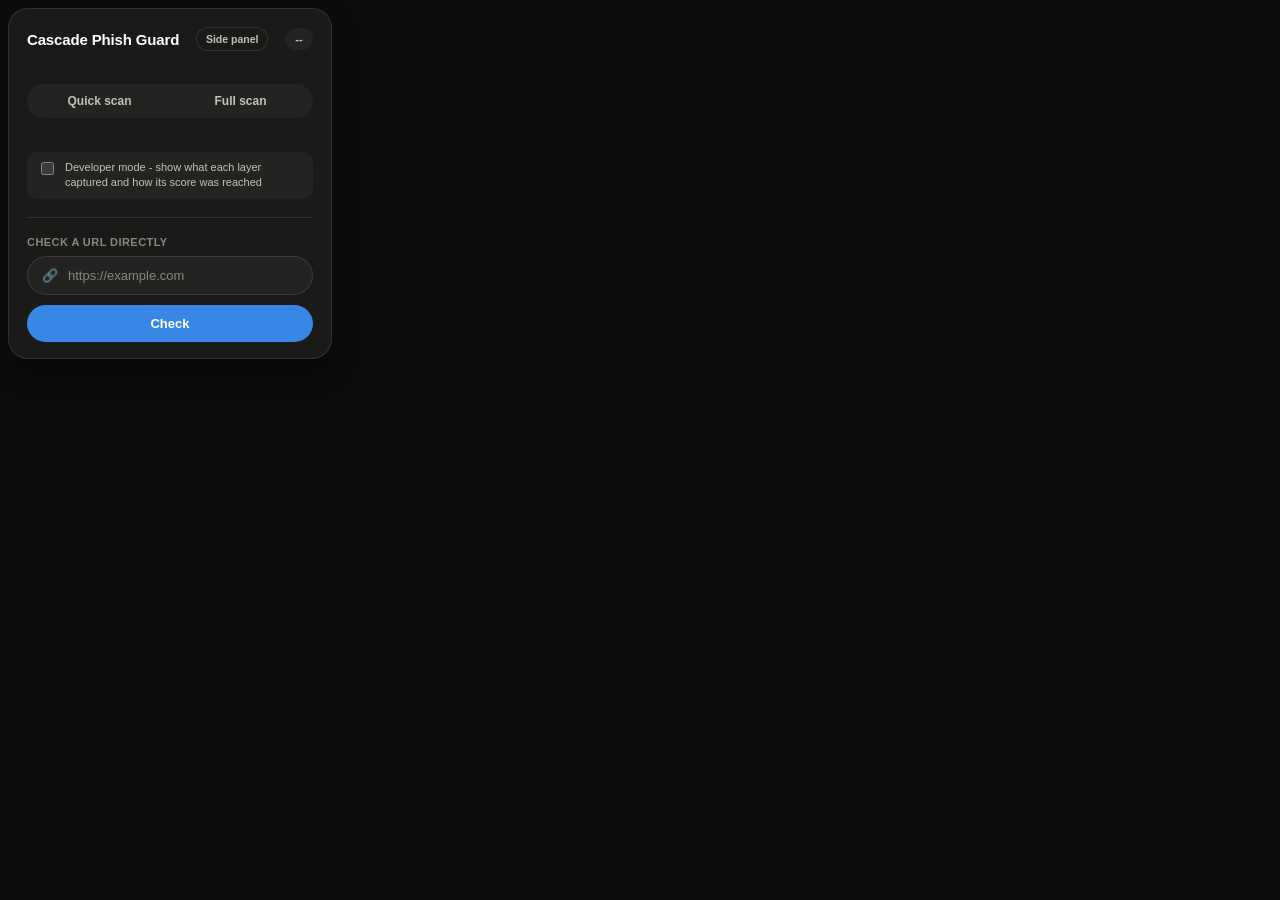
==== commit cc7bc762: "Add a side panel as an alternate view, alongside the popup" ====
--- a/extension/popup.html
+++ b/extension/popup.html
@@ -9,6 +9,14 @@
     <div class="card">
       <div class="header-row">
         <span class="brand-title">Cascade Phish Guard</span>
+        <button
+          type="button"
+          class="side-panel-button"
+          id="side-panel-button"
+          title="Open in side panel - keeps the visited page visible alongside the result"
+        >
+          Side panel
+        </button>
         <span class="badge" id="badge">--</span>
       </div>
       <p class="subtitle" id="subtitle">&nbsp;</p>
--- a/extension/popup.css
+++ b/extension/popup.css
@@ -63,6 +63,23 @@
   font-size: 15px;
   font-weight: 700;
   letter-spacing: -0.01em;
+  color: var(--text-primary);
+}
+
+.side-panel-button {
+  font-size: 10.5px;
+  font-weight: 600;
+  padding: 5px 9px;
+  border-radius: var(--radius-pill);
+  border: 1px solid var(--border);
+  background: var(--surface);
+  color: var(--text-secondary);
+  cursor: pointer;
+  white-space: nowrap;
+}
+
+.side-panel-button:hover {
+  background: var(--surface-raised);
   color: var(--text-primary);
 }
 
@@ -253,6 +270,16 @@
   white-space: nowrap;
 }
 
+.dev-logo-capture {
+  display: block;
+  max-width: 100%;
+  max-height: 160px;
+  width: auto;
+  border: 1px solid var(--border);
+  border-radius: 8px;
+  background: repeating-conic-gradient(#80808022 0% 25%, transparent 0% 50%) 0 0 / 12px 12px;
+}
+
 .dev-details-json {
   margin: 0;
   font-family: var(--font-mono, ui-monospace, monospace);
